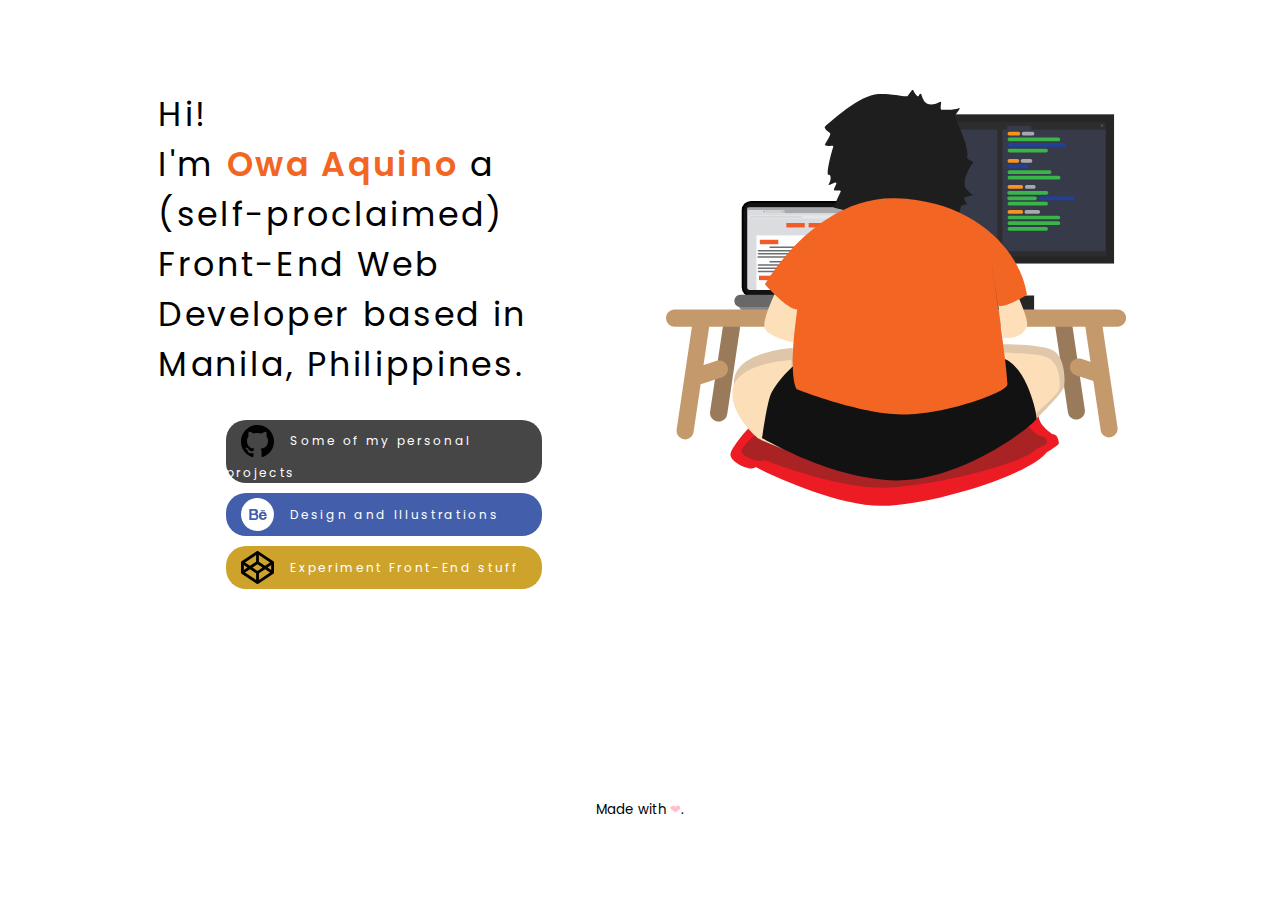
==== index.html @ d0524e73 "update styling from flexbox to grid" ====
<!DOCTYPE html>
<html>
<head>
	<meta charset="utf-8">
	<meta name="viewport" content="width=device-width, initial-scale=1">
	<title>Owa Aquino</title><meta charset="utf-8">
	<link href="https://fonts.googleapis.com/css?family=Poppins" rel="stylesheet">
	<link rel="stylesheet" href="style-grid.css">
</head>
<body>
	<div id="container">
		<div id="introduction">
			<p>Hi!</p>
				<p>I'm <span class="myName">Owa Aquino</span> a (self-proclaimed) Front-End Web Developer based in Manila, Philippines.</p>
			<div id="social">
				<a class="socialButton" href="https://www.github.com/owaaquino" target="window" style="background-color: #464647">
					<img src="img/socials/github.svg" alt="github" />
					<span>Some of my personal projects</span>				
				</a>
				<a class="socialButton" href="https://www.behance.net/owa_aquino" target="window" style="background-color: #435fab">
					<img src="img/socials/behance.svg" alt="behance" />
					<span>Design and Illustrations</span>
				</a>
				<a class="socialButton" href="https://codepen.io/owaaquino/" target="window" style="background-color: #cea32b">
					<img src="img/socials/codepen.svg" alt="codepen" />
					<span>Experiment Front-End stuff</span>
				</a>			
			</div>
		</div>
		<div id="logo">
			<img src="img/banner.svg" alt="dev mode">
		</div>
		<footer id="footer">
			<p>Made with <span class="heart">❤</span>.</p>
		</footer>
	</div>
</body>
</html>
---- style-grid.css ----
*{
	margin: 0;
	padding: 0;
	box-sizing: border-box;
}

ul, li {
	list-style: none;
}

html {
    color:black;
    font-family: sans-serif;
  }

body{
	background-color: #fff;
	font-family: 'Poppins', sans-serif;
}

#container {
	height: 100vh;
	margin-top: 30px;	
	display: grid;
	grid-template-rows: repeat(3, 1fr);
}

#introduction  {
	padding-top: 30px;
	order: 2;
}	

#introduction .myName {
	font-weight: 600;
	color: #F26522;
}

#introduction p {
	margin: 10px;
	font-size: 10pt;
}

#social {
	padding-top: 20px;
	margin: 10px;
}

.socialButton {
	display: block;
	margin: 10px auto;
	border-radius: 20px;
	width: 100%;
}

a.socialButton {
	text-decoration: none;
	color: #fff;
	font-size: 11pt;
}

.socialButton img,
.socialButton span {
	vertical-align: middle;
}

.socialButton img{
	display: inline;
	width: 33px;
	margin: 5px 10px 5px 15px;
}

.socialButton span {
	margin-right: 15px;
	font-size: 9pt;
}

#logo {
	margin: 0 auto;
	width: 55%;
	order: 1;
}

#logo img {
	display: inline-block;

}

#footer {
	font-size: 10pt;
	margin-top: 20px;
	text-align: center;
	order: 3;
}
.heart {
	color: pink;
}

@media screen and (min-width: 500px) {
	#container {
		display: grid;
		margin: 0;
		grid-template-columns: 10% 40% 40% 10%;
		grid-template-rows: 10% auto 20%;
	}

	#introduction {
		grid-column: 2/3;
		grid-row: 2/3;
	}

	#logo {
		grid-column: 3/4;
		grid-row: 2/3;
		width: 90%;
	
	}

	#introduction  {
		letter-spacing: 2pt;
		padding: 0 30px;
	}	

	#introduction p{
		font-size: 25pt;
		margin: 0;
	}

	#social {
		width: 70%;
		margin: 0 auto;
	}

	#footer {
		margin: 0;
		grid-column: 2/4;		
		grid-row: 3/4;
  	justify-self: center;
  	align-self: center;
	}
}
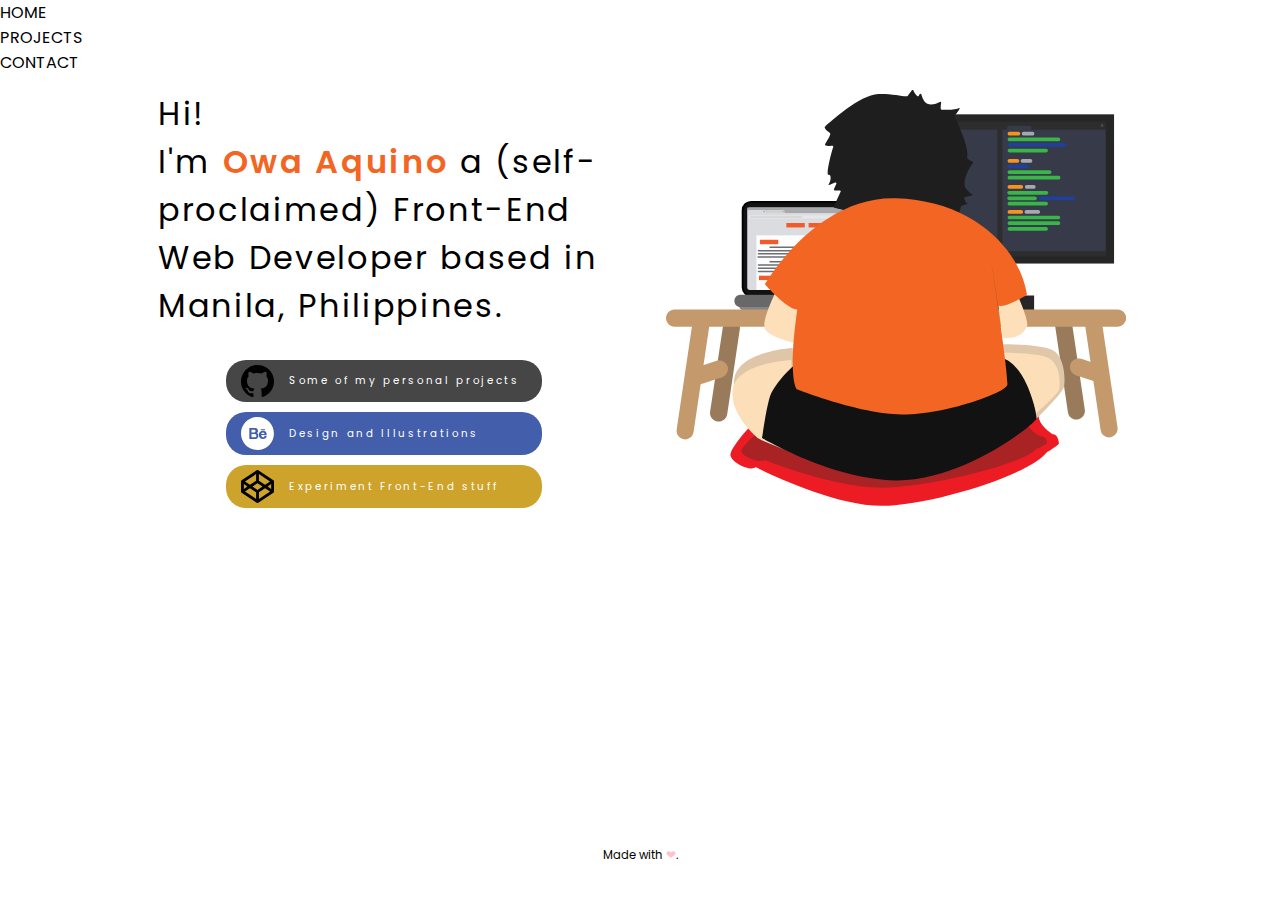
==== commit 0d393fa7: "added a project.html for my projects" ====
--- a/index.html
+++ b/index.html
@@ -3,15 +3,20 @@
 <head>
 	<meta charset="utf-8">
 	<meta name="viewport" content="width=device-width, initial-scale=1">
-	<title>Owa Aquino</title><meta charset="utf-8">
+	<title>Owa Aquino | Home</title><meta charset="utf-8">
 	<link href="https://fonts.googleapis.com/css?family=Poppins" rel="stylesheet">
 	<link rel="stylesheet" href="style-grid.css">
 </head>
 <body>
 	<div id="container">
+		<nav id="mainNav">
+			<li><a href="#">HOME</a></li>
+			<li><a href="projects.html">PROJECTS</a></li>
+			<li><a href="#">CONTACT</a></li>
+		</nav>
 		<div id="introduction">
 			<p>Hi!</p>
-				<p>I'm <span class="myName">Owa Aquino</span> a (self-proclaimed) Front-End Web Developer based in Manila, Philippines.</p>
+			<p>I'm <span class="myName">Owa Aquino</span> a (self-proclaimed) Front-End Web Developer based in Manila, Philippines.</p>
 			<div id="social">
 				<a class="socialButton" href="https://www.github.com/owaaquino" target="window" style="background-color: #464647">
 					<img src="img/socials/github.svg" alt="github" />
--- a/style-grid.css
+++ b/style-grid.css
@@ -6,6 +6,11 @@
 
 ul, li {
 	list-style: none;
+}
+
+a {
+	text-decoration: none;
+	color: inherit;
 }
 
 html {
@@ -25,6 +30,8 @@
 	grid-template-rows: repeat(3, 1fr);
 }
 
+/* HOME/INDEX PAGE */
+
 #introduction  {
 	padding-top: 30px;
 	order: 2;
@@ -56,22 +63,27 @@
 	text-decoration: none;
 	color: #fff;
 	font-size: 11pt;
+	display: grid;
+	grid-template-columns:20% auto;
 }
 
 .socialButton img,
 .socialButton span {
 	vertical-align: middle;
+	align-self: center;
 }
 
 .socialButton img{
 	display: inline;
 	width: 33px;
 	margin: 5px 10px 5px 15px;
+	grid-column: 1/2;
 }
 
 .socialButton span {
 	margin-right: 15px;
 	font-size: 9pt;
+	grid-column: 2/3;
 }
 
 #logo {
@@ -85,9 +97,20 @@
 
 }
 
+/* PROJECTS PAGE */
+
+#header {
+	grid-row-start: 1;
+}
+
+#projects {
+	grid-row-start: 2;
+}
+
+/* FOOTER */
+
 #footer {
 	font-size: 10pt;
-	margin-top: 20px;
 	text-align: center;
 	order: 3;
 }
@@ -95,33 +118,50 @@
 	color: pink;
 }
 
-@media screen and (min-width: 500px) {
+
+.one {
+		background-color: tomato;
+	}
+
+	.two {
+		background-color: steelblue;
+	}
+
+	.three {
+		background-color: tomato;
+	}
+
+	.four {
+		background-color: steelblue;
+	}
+
+	.five {
+		background-color: tomato;
+	}
+	.six {
+		background-color: steelblue;
+	}
+
+/* ============== MEDIA QUERY =====================*/
+@media screen and (min-width: 650px) {
 	#container {
 		display: grid;
 		margin: 0;
 		grid-template-columns: 10% 40% 40% 10%;
-		grid-template-rows: 10% auto 20%;
-	}
+		grid-template-rows: 10% 15% auto 10%;
+	}
+
+	/* HOME or INDEX PAGE */
 
 	#introduction {
 		grid-column: 2/3;
-		grid-row: 2/3;
-	}
-
-	#logo {
-		grid-column: 3/4;
-		grid-row: 2/3;
-		width: 90%;
-	
-	}
-
-	#introduction  {
+		grid-row: 2/4;
 		letter-spacing: 2pt;
 		padding: 0 30px;
-	}	
+	}
 
 	#introduction p{
-		font-size: 25pt;
+		font-size: 2.5vw;
 		margin: 0;
 	}
 
@@ -130,11 +170,90 @@
 		margin: 0 auto;
 	}
 
+	#social span {
+		font-size: .8vw;
+	}
+
+	#logo {
+		grid-column: 3/4;
+		grid-row: 2/4;
+		width: 90%;
+	
+	}
+
+	/* PROJECTS PAGE */
+
+	#header {
+		grid-column: 2/4;
+		grid-row: 2/3	;
+	}
+
+	#projects {
+		grid-column: 2/4;
+		grid-row: 3/4	;
+		display: grid;
+		grid-template-columns: repeat(8, 20fr);
+		grid-template-rows: repeat(4, 20fr);
+		grid-gap: 10px;
+	}
+
+	.card {
+		transition: all .2s;
+	}
+
+	.card:hover {
+		transform: scale(1.1);
+		z-index: 2;
+	}
+
+	.one {
+		grid-column: 1/3;
+		grid-row: 1/4;
+		background-color: tomato;
+	}
+
+	.two {
+		grid-column: 3/5;
+		grid-row: 1/3;
+		background-color: steelblue;
+	}
+
+	.three {
+		grid-column: 3/5;
+		grid-row: 3/5;
+		background-color: tomato;
+	}
+
+	.four {
+		grid-column: 5/7;
+		grid-row: 1/4;
+		background-color: steelblue;
+	}
+
+	.five {
+		grid-column: 5/7;
+		grid-row: 4/5;
+		background-color: tomato;
+	}
+	.six {
+		grid-column: 7/9;
+		grid-row: 2/5;
+		background-color: steelblue;
+	}
+
+	.nav {
+		grid-column: 7/9;
+		justify-self: center;
+		align-self: center;
+		font-size: 2vw;
+	}
+
 	#footer {
 		margin: 0;
 		grid-column: 2/4;		
-		grid-row: 3/4;
+		grid-row: 4/5;
   	justify-self: center;
   	align-self: center;
+  	font-size: .9vw;
 	}
 }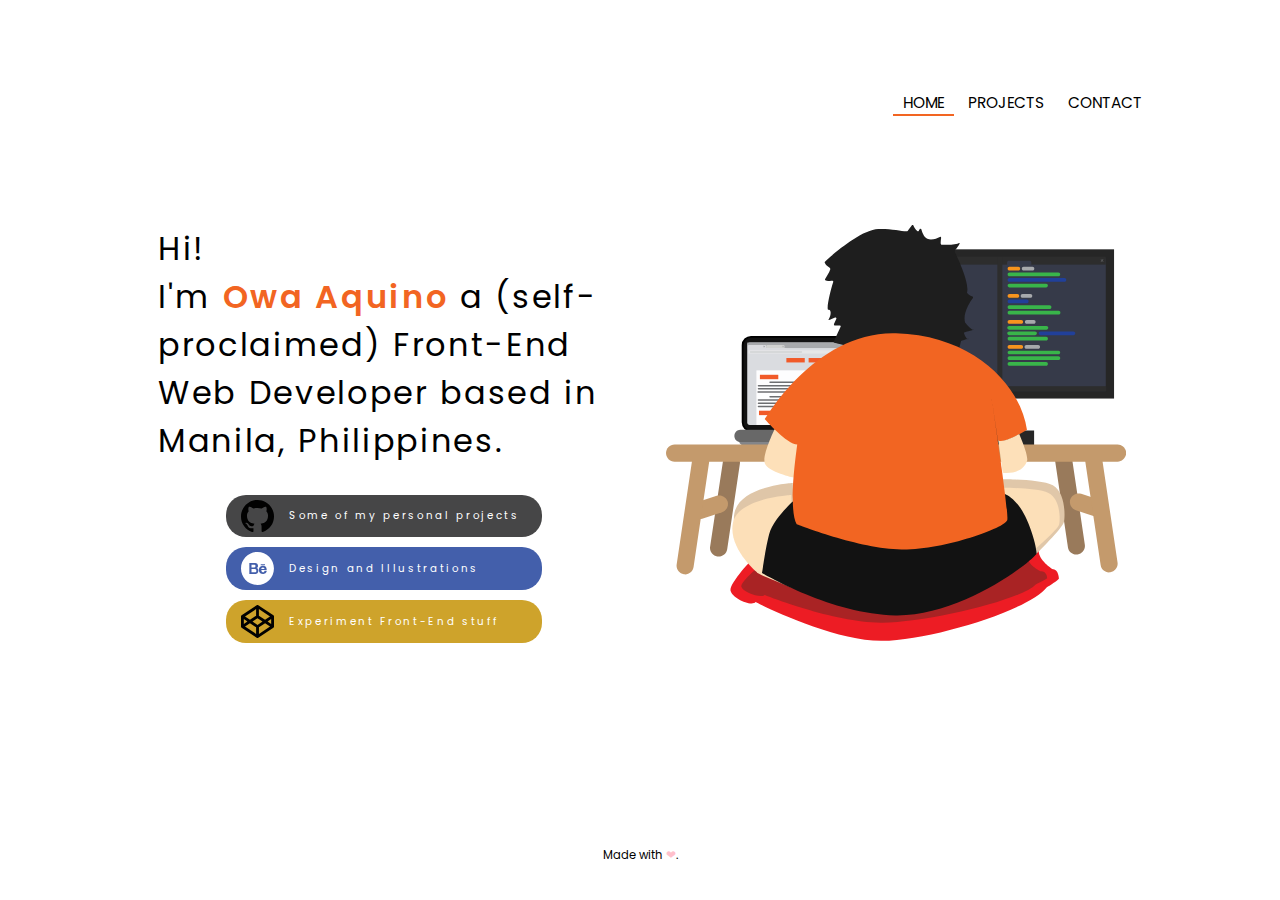
==== commit d5102ba8: "added assets for projects and some css improvement" ====
--- a/index.html
+++ b/index.html
@@ -10,7 +10,7 @@
 <body>
 	<div id="container">
 		<nav id="mainNav">
-			<li><a href="#">HOME</a></li>
+			<li class="selected"><a href="#">HOME</a></li>
 			<li><a href="projects.html">PROJECTS</a></li>
 			<li><a href="#">CONTACT</a></li>
 		</nav>
--- a/style-grid.css
+++ b/style-grid.css
@@ -6,6 +6,7 @@
 
 ul, li {
 	list-style: none;
+	display: inline-block;
 }
 
 a {
@@ -107,6 +108,18 @@
 	grid-row-start: 2;
 }
 
+.card {
+	position: relative;
+}
+
+.card_description {
+		position: absolute;
+		padding-left: 10px; padding-right: 10px; padding-bottom: 10px;
+		bottom:0;
+		left:0;
+		opacity: 1;
+}
+
 /* FOOTER */
 
 #footer {
@@ -119,30 +132,66 @@
 }
 
 
-.one {
-		background-color: tomato;
+	.one {
+		background: url('img/projects/web_sample2.jpg');
+		background-size: cover;
 	}
 
 	.two {
-		background-color: steelblue;
+		background: url('img/projects/app_sample1.jpg');
+		background-size: cover;
+		background-repeat: no-repeat;
 	}
 
 	.three {
-		background-color: tomato;
+		background: url('img/projects/app_sample2.jpg');
+		background-size: cover;
+		background-repeat: no-repeat;
 	}
 
 	.four {
-		background-color: steelblue;
+		background: url('img/projects/web_sample1.jpg');
+		background-size: cover;
+		background-repeat: no-repeat;
 	}
 
 	.five {
-		background-color: tomato;
+		background: url('img/projects/il_sample1.jpg');
+		background-size: cover;
+		background-repeat: no-repeat;
 	}
 	.six {
-		background-color: steelblue;
+		background: url('img/projects/web_sample3.jpg');
+		background-size: cover;
+		background-repeat: no-repeat;
 	}
 
 /* ============== MEDIA QUERY =====================*/
+
+@media screen and (max-width: 649px) {
+	#projects {
+		display: grid;
+		grid-template-rows: repeat(6, 1fr);
+		grid-gap: 10px;
+		margin: 10px 0;
+	}
+
+	#projects .nav {
+		display: none;
+	}
+	.card {
+		height: 300px;
+	}
+
+	.card_description {
+		color: #fff;
+		background-color:#000;
+		opacity:0.6; /* transparency */
+		filter:alpha(opacity=60); /* IE transparency */
+	}
+}
+
+
 @media screen and (min-width: 650px) {
 	#container {
 		display: grid;
@@ -151,11 +200,27 @@
 		grid-template-rows: 10% 15% auto 10%;
 	}
 
+	.selected {
+		border-bottom: solid 2px #F26522;
+	}
+
 	/* HOME or INDEX PAGE */
+
+	#mainNav {
+		grid-column: 3/4;
+		grid-row: 2/3;
+		justify-self: right;
+		align-self: top;
+	}
+
+	#mainNav li {
+		font-size: 1.2vw;
+		padding: 0 10px;
+	}
 
 	#introduction {
 		grid-column: 2/3;
-		grid-row: 2/4;
+		grid-row: 3/4;
 		letter-spacing: 2pt;
 		padding: 0 30px;
 	}
@@ -176,7 +241,7 @@
 
 	#logo {
 		grid-column: 3/4;
-		grid-row: 2/4;
+		grid-row: 3/4;
 		width: 90%;
 	
 	}
@@ -198,47 +263,63 @@
 	}
 
 	.card {
+		position: relative;
 		transition: all .2s;
-	}
+		-webkit-box-shadow: 0px 0px 14px 2px rgba(0,0,0,0.39);
+		-moz-box-shadow: 0px 0px 14px 2px rgba(0,0,0,0.39);
+		box-shadow: 0px 0px 14px 2px rgba(0,0,0,0.39);
+		filter: grayscale(100%);		
+
+	}	
 
 	.card:hover {
-		transform: scale(1.1);
+		transform: scale(1.2);
 		z-index: 2;
-	}
+		filter: grayscale(0%);		
+
+	}
+
+	.card_description {
+		opacity: 0;
+	}
+
+	.card:hover .card_description {
+		opacity: 1;
+		color: #fff;
+		background-color:#000;
+		opacity:0.6; /* transparency */
+		filter:alpha(opacity=60); /* IE transparency */
+	}
+
 
 	.one {
 		grid-column: 1/3;
 		grid-row: 1/4;
-		background-color: tomato;
 	}
 
 	.two {
 		grid-column: 3/5;
 		grid-row: 1/3;
-		background-color: steelblue;
 	}
 
 	.three {
 		grid-column: 3/5;
 		grid-row: 3/5;
-		background-color: tomato;
 	}
 
 	.four {
 		grid-column: 5/7;
 		grid-row: 1/4;
-		background-color: steelblue;
 	}
 
 	.five {
 		grid-column: 5/7;
 		grid-row: 4/5;
-		background-color: tomato;
-	}
+	}
+
 	.six {
 		grid-column: 7/9;
 		grid-row: 2/5;
-		background-color: steelblue;
 	}
 
 	.nav {
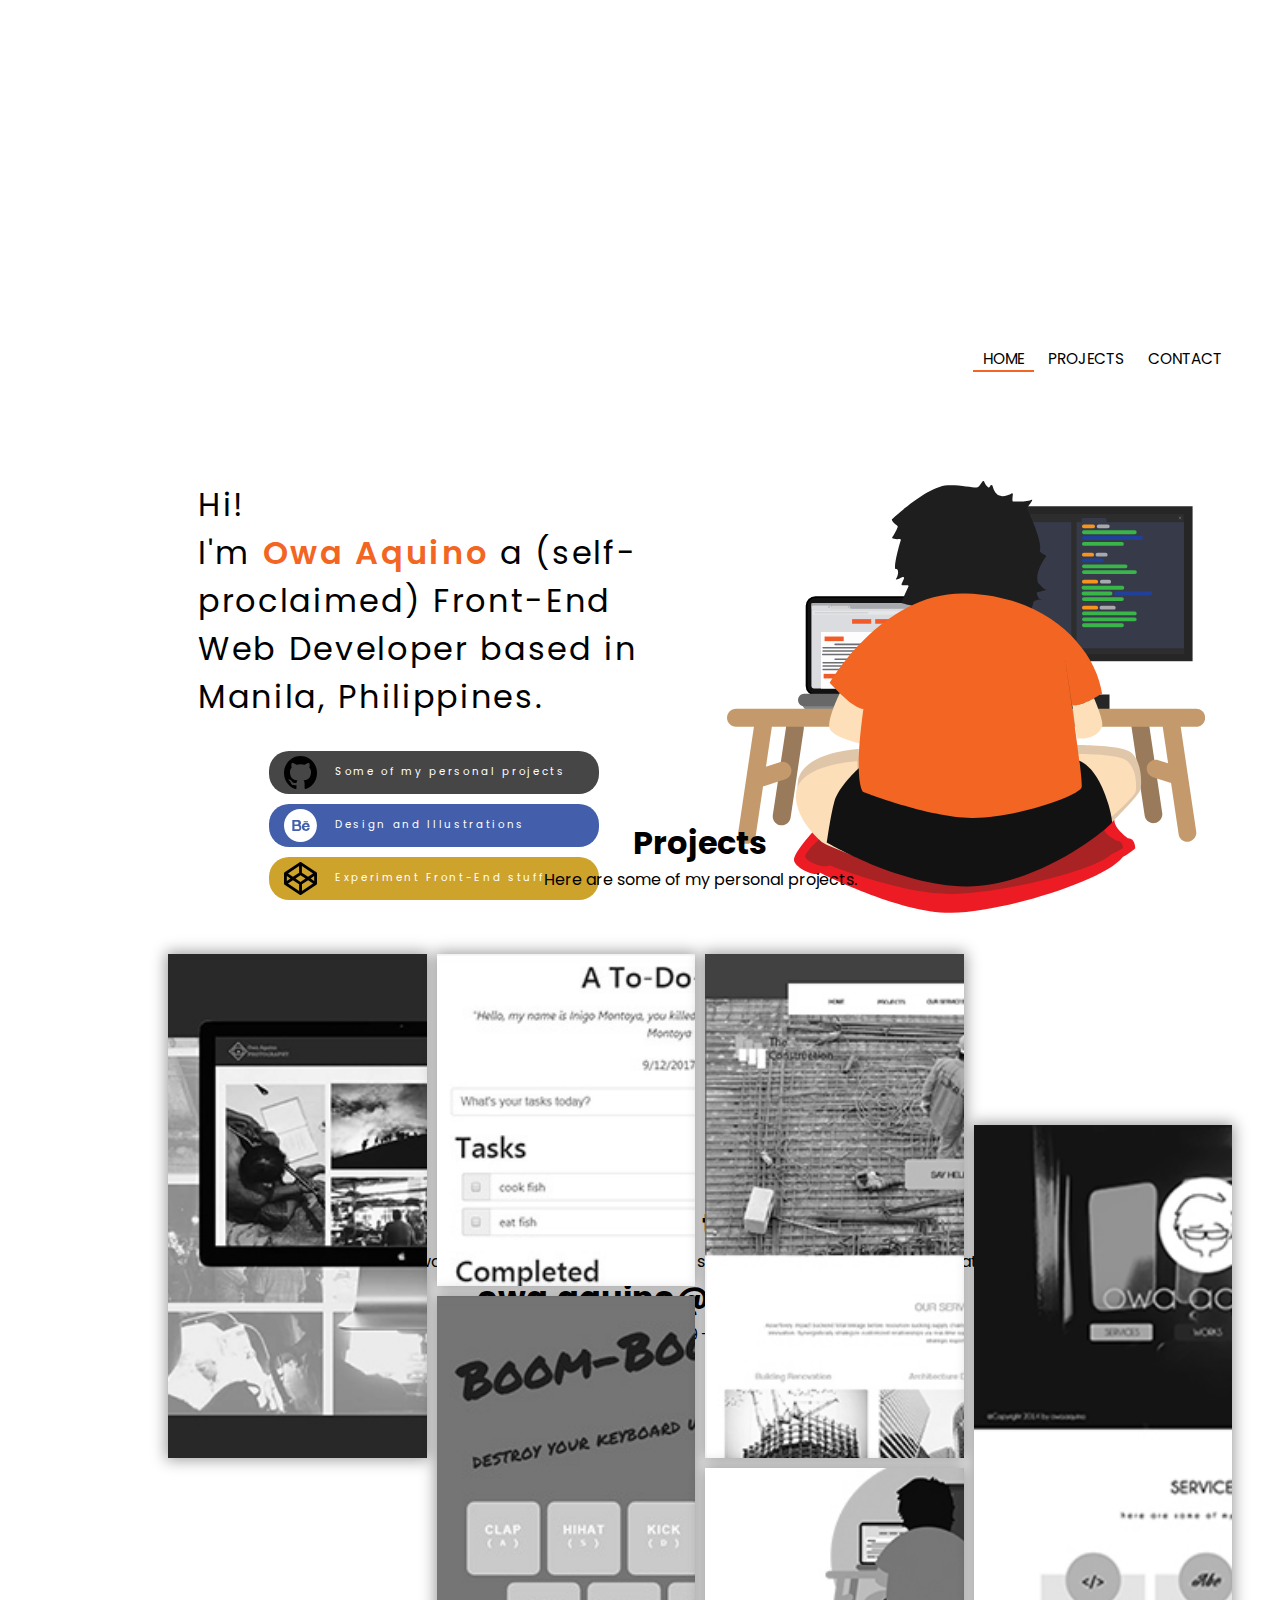
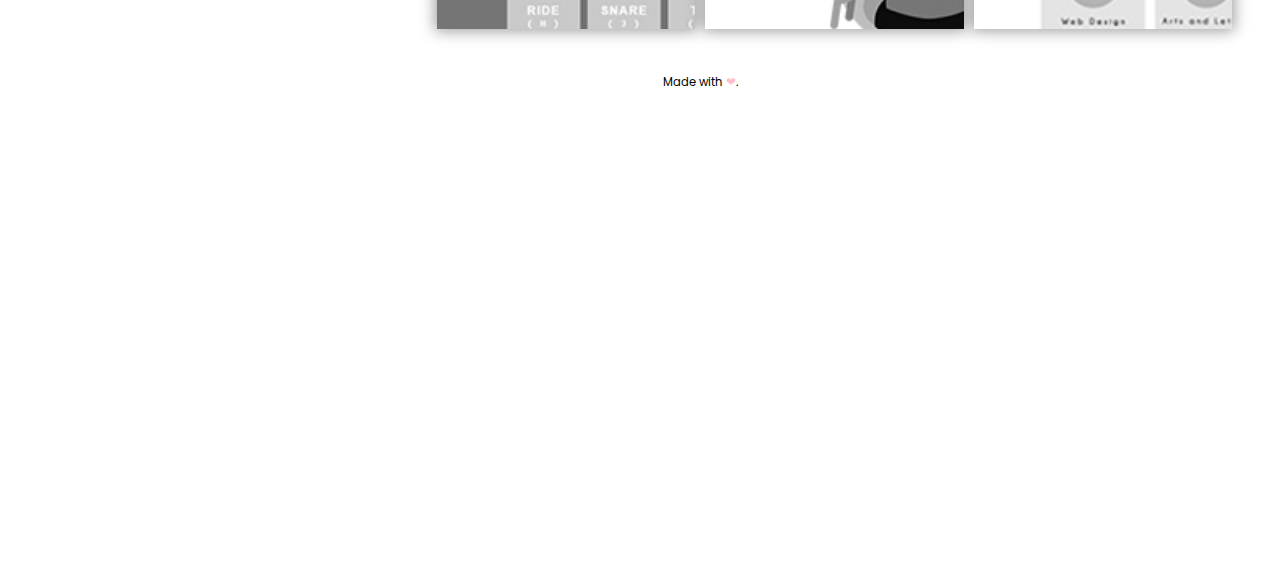
==== commit 6ed2cf3f: "remove style.css and updating site to one pager" ====
--- a/index.html
+++ b/index.html
@@ -8,11 +8,13 @@
 	<link rel="stylesheet" href="style-grid.css">
 </head>
 <body>
-	<div id="container">
+<div id="main_container">
+	
+	<div id="home_page" class="container">
 		<nav id="mainNav">
-			<li class="selected"><a href="#">HOME</a></li>
-			<li><a href="projects.html">PROJECTS</a></li>
-			<li><a href="#">CONTACT</a></li>
+			<li class="selected"><a href="#home">HOME</a></li>
+			<li><a href="#project_page">PROJECTS</a></li>
+			<li><a href="#contact_page">CONTACT</a></li>
 		</nav>
 		<div id="introduction">
 			<p>Hi!</p>
@@ -34,10 +36,124 @@
 		</div>
 		<div id="logo">
 			<img src="img/banner.svg" alt="dev mode">
+		</div> 
+	</div> <!-- END OF HOME -->
+
+	<div id="project_page" class="container">
+		<div class="header">
+			<h1>Projects</h1>
+			<p>Here are some of my personal projects.</p>
 		</div>
+		<div id="projects">
+			<li class="card one">
+				<div class="card_description">				
+					<h3>Mono-Achromatic</h3>
+					<p>A photographer portfolio web site I created using CSS-Grid as its layout.</p>
+					<ul>
+						<li>
+							<a href="" target="window">Live</a>
+						</li>
+						<li>
+							<a href="https://github.com/owaaquino/Personal-Projects/tree/master/mono-chormatic.com" target="window">Github</a>
+						</li>
+						<li>
+							<a href="https://www.behance.net/gallery/41277285/Photography-Portfolio-Web-Site-(Study)" target="window">Behance</a>
+						</li>
+					</ul>
+				</div>
+			</li>
+			<li class="card two">
+				<div class="card_description">				
+					<h3>To-Do-List App</h3>
+					<p>A to-do list app that has a local storage functionality.</p>
+					<ul>
+						<li>
+							<a href="https://to-do-list.netlify.com/" target="window">Live</a>
+						</li>
+						<li>
+							<a href="https://github.com/owaaquino/To-Do-List" target="window">Github</a>
+						</li>
+					</ul>
+				</div>
+			</li>
+			<li class="card three">
+				<div class="card_description">				
+					<h3>Boom-boom-box</h3>
+					<p>Is a drum pad simulator created with vanilla javascript</p>
+					<ul>
+						<li>
+							<a href="http://boom-boom-box.netlify.com/" target="window">Live</a>
+						</li>
+						<li>
+							<a href="https://github.com/owaaquino/Drumkit" target="window">Github</a>
+						</li>
+					</ul>
+				</div>
+			</li>
+			<li class="card four">
+				<div class="card_description" target="window">				
+					<h3>Company Web-site</h3>
+					<p>A template for a company web-site.</p>
+					<ul>
+						<li>
+							<a href="" target="window">Live</a>
+						</li>
+						<li>
+							<a href="https://github.com/owaaquino/Personal-Projects/tree/master/construction.com" target="window">Github</a>
+						</li>
+						<li>
+							<a href="https://www.behance.net/gallery/55328065/Construction-Site-(Experimental-Project)" target="window">Behance</a>
+						</li>
+					</ul>
+				</div>
+			</li>
+			<li class="card five">
+				<div class="card_description">				
+					<h3>Illustration</h3>
+					<p>Oh yeah I illustrate too using Adobe Illustration.</p>
+					<ul>
+						<li>
+							<a href="https://www.behance.net/gallery/56093457/Self-proclaimed-Front-End-Developer" target="window">Behance</a>
+						</li>
+					</ul>
+				</div>
+			</li>
+			<li class="card six">
+				<div class="card_description">				
+					<h3>Porfolio Website</h3>
+					<p>Template for a portfolio web-site. My first portfolio web site.</p>
+					<ul>
+						<li>
+							<a href="" target="window">Live</a>
+						</li>
+						<li>
+							<a href="https://github.com/owaaquino/Personal-Projects/tree/master/owaaqiuno2.com" target="window">Github</a>
+						</li>
+						<li>
+							<a href="https://www.behance.net/gallery/24318955/owaaquino-Portfolio-website-(Template)" target="window">Behance</a>
+						</li>
+					</ul>
+				</div>
+			</li>
+		</div>
+	</div> <!-- END OF PROJECTS -->
+
+	<div id="contact_page">
+		<div class="header">
+			<h1>Get in touch</h1>
+			<p>If you want help on a new web project or simply need someone to collaborate with.</p>
+		</div>
+		<div id="contact_info">
+			<h1>owa.aquino@hotmail.com</h1>
+			<p> +63 - 989 - 9542381 </p>
+		</div>
+	</div> <!-- END OF  CONTACTS-->
+
+	<div id="footer_page">	
 		<footer id="footer">
 			<p>Made with <span class="heart">❤</span>.</p>
 		</footer>
-	</div>
+	</div> <!-- END OF FOOTER-->
+</div>
 </body>
 </html>--- a/style-grid.css
+++ b/style-grid.css
@@ -24,11 +24,27 @@
 	font-family: 'Poppins', sans-serif;
 }
 
-#container {
+#main_container {
+	display: grid;
+	grid-template-rows: 10% 20% 20% 20% 20% 10%;
+}
+
+#home_page {
+	grid-row: 2/3;
+}
+#project_page {
+	grid-row: 3/4;
+}
+#contact_page {
+	grid-row: 4/5;
+}
+#footer_page {
+	grid-row: 5/6;
+}
+
+.container {
 	height: 100vh;
 	margin-top: 30px;	
-	display: grid;
-	grid-template-rows: repeat(3, 1fr);
 }
 
 /* HOME/INDEX PAGE */
@@ -98,18 +114,17 @@
 
 }
 
+	.selected {
+		border-bottom: solid 2px #F26522;
+	}
+
 /* PROJECTS PAGE */
-
-#header {
-	grid-row-start: 1;
-}
-
-#projects {
-	grid-row-start: 2;
-}
 
 .card {
 	position: relative;
+		-webkit-box-shadow: 0px 0px 14px 2px rgba(0,0,0,0.39);
+		-moz-box-shadow: 0px 0px 14px 2px rgba(0,0,0,0.39);
+		box-shadow: 0px 0px 14px 2px rgba(0,0,0,0.39);
 }
 
 .card_description {
@@ -118,6 +133,25 @@
 		bottom:0;
 		left:0;
 		opacity: 1;
+		color: #fff;
+		background-color:#000;
+		opacity:0.9; /* transparency */
+		filter:alpha(opacity=90); /* IE transparency */
+}
+
+.card_description p {
+		font-size: 9pt;
+
+}
+
+.card_description ul {
+	margin-top: 5px;
+}
+.card_description li a{
+	background-color: #F26522 ;
+	padding: 3px;
+	border-radius: 3px;
+	font-size: 8pt;
 }
 
 /* FOOTER */
@@ -169,6 +203,14 @@
 /* ============== MEDIA QUERY =====================*/
 
 @media screen and (max-width: 649px) {
+	#mainNav, #mainNav_projects {
+		margin: 0 auto;
+	}
+
+	#mainNav li, #mainNav_projects li {
+		margin: 0 10px;
+	} 
+
 	#projects {
 		display: grid;
 		grid-template-rows: repeat(6, 1fr);
@@ -176,41 +218,42 @@
 		margin: 10px 0;
 	}
 
-	#projects .nav {
-		display: none;
-	}
 	.card {
 		height: 300px;
 	}
-
-	.card_description {
-		color: #fff;
-		background-color:#000;
-		opacity:0.6; /* transparency */
-		filter:alpha(opacity=60); /* IE transparency */
-	}
 }
 
 
 @media screen and (min-width: 650px) {
-	#container {
+
+	#main_container {
+		grid-gap: 40px;
+		grid-template-columns: 10% 40% 40% 10%;
+	}
+
+	#home_page,
+	#project_page,
+	#contact_page,
+	#footer_page {
+		grid-column: 2/4;
+	}
+
+
+	.container {
 		display: grid;
 		margin: 0;
-		grid-template-columns: 10% 40% 40% 10%;
-		grid-template-rows: 10% 15% auto 10%;
-	}
-
-	.selected {
-		border-bottom: solid 2px #F26522;
+		grid-template-columns: 50% 50%;
+		grid-template-rows: 10% 15% auto;
 	}
 
 	/* HOME or INDEX PAGE */
 
 	#mainNav {
-		grid-column: 3/4;
+		grid-column: 2/3;
 		grid-row: 2/3;
 		justify-self: right;
 		align-self: top;
+
 	}
 
 	#mainNav li {
@@ -219,7 +262,7 @@
 	}
 
 	#introduction {
-		grid-column: 2/3;
+		grid-column: 1/2;
 		grid-row: 3/4;
 		letter-spacing: 2pt;
 		padding: 0 30px;
@@ -240,43 +283,53 @@
 	}
 
 	#logo {
-		grid-column: 3/4;
+		grid-column: 2/4;
 		grid-row: 3/4;
 		width: 90%;
-	
 	}
 
 	/* PROJECTS PAGE */
 
-	#header {
-		grid-column: 2/4;
-		grid-row: 2/3	;
+	.header {
+		grid-column: 1/3;
+		grid-row: 2/3;
+		justify-self: center;
+		text-align: center;
 	}
 
 	#projects {
-		grid-column: 2/4;
-		grid-row: 3/4	;
 		display: grid;
 		grid-template-columns: repeat(8, 20fr);
-		grid-template-rows: repeat(4, 20fr);
 		grid-gap: 10px;
-	}
+		grid-column: 1/3;
+		grid-row: 3/4;
+	}
+	
+	.nav a {
+			background-color: #F26522;
+			color: #fff;
+			border-radius: 5px;
+			padding: 8px 30px;
+		}
+
+	.nav {
+		transition: .6s all;
+	}
+
+	.nav:hover {
+			transform: scale(1.1);
+		}
 
 	.card {
 		position: relative;
 		transition: all .2s;
-		-webkit-box-shadow: 0px 0px 14px 2px rgba(0,0,0,0.39);
-		-moz-box-shadow: 0px 0px 14px 2px rgba(0,0,0,0.39);
-		box-shadow: 0px 0px 14px 2px rgba(0,0,0,0.39);
 		filter: grayscale(100%);		
-
 	}	
 
 	.card:hover {
 		transform: scale(1.2);
 		z-index: 2;
 		filter: grayscale(0%);		
-
 	}
 
 	.card_description {
@@ -284,13 +337,8 @@
 	}
 
 	.card:hover .card_description {
-		opacity: 1;
-		color: #fff;
-		background-color:#000;
-		opacity:0.6; /* transparency */
-		filter:alpha(opacity=60); /* IE transparency */
-	}
-
+		opacity: .9;
+	}
 
 	.one {
 		grid-column: 1/3;
@@ -329,10 +377,19 @@
 		font-size: 2vw;
 	}
 
+	/* CONTACTS */
+
+	#contact_info {
+		grid-column: 2/4;
+		grid-row: 3/4;
+		justify-self: center;
+		text-align: center;
+	}
+
 	#footer {
 		margin: 0;
 		grid-column: 2/4;		
-		grid-row: 4/5;
+		grid-row: 1/2;
   	justify-self: center;
   	align-self: center;
   	font-size: .9vw;
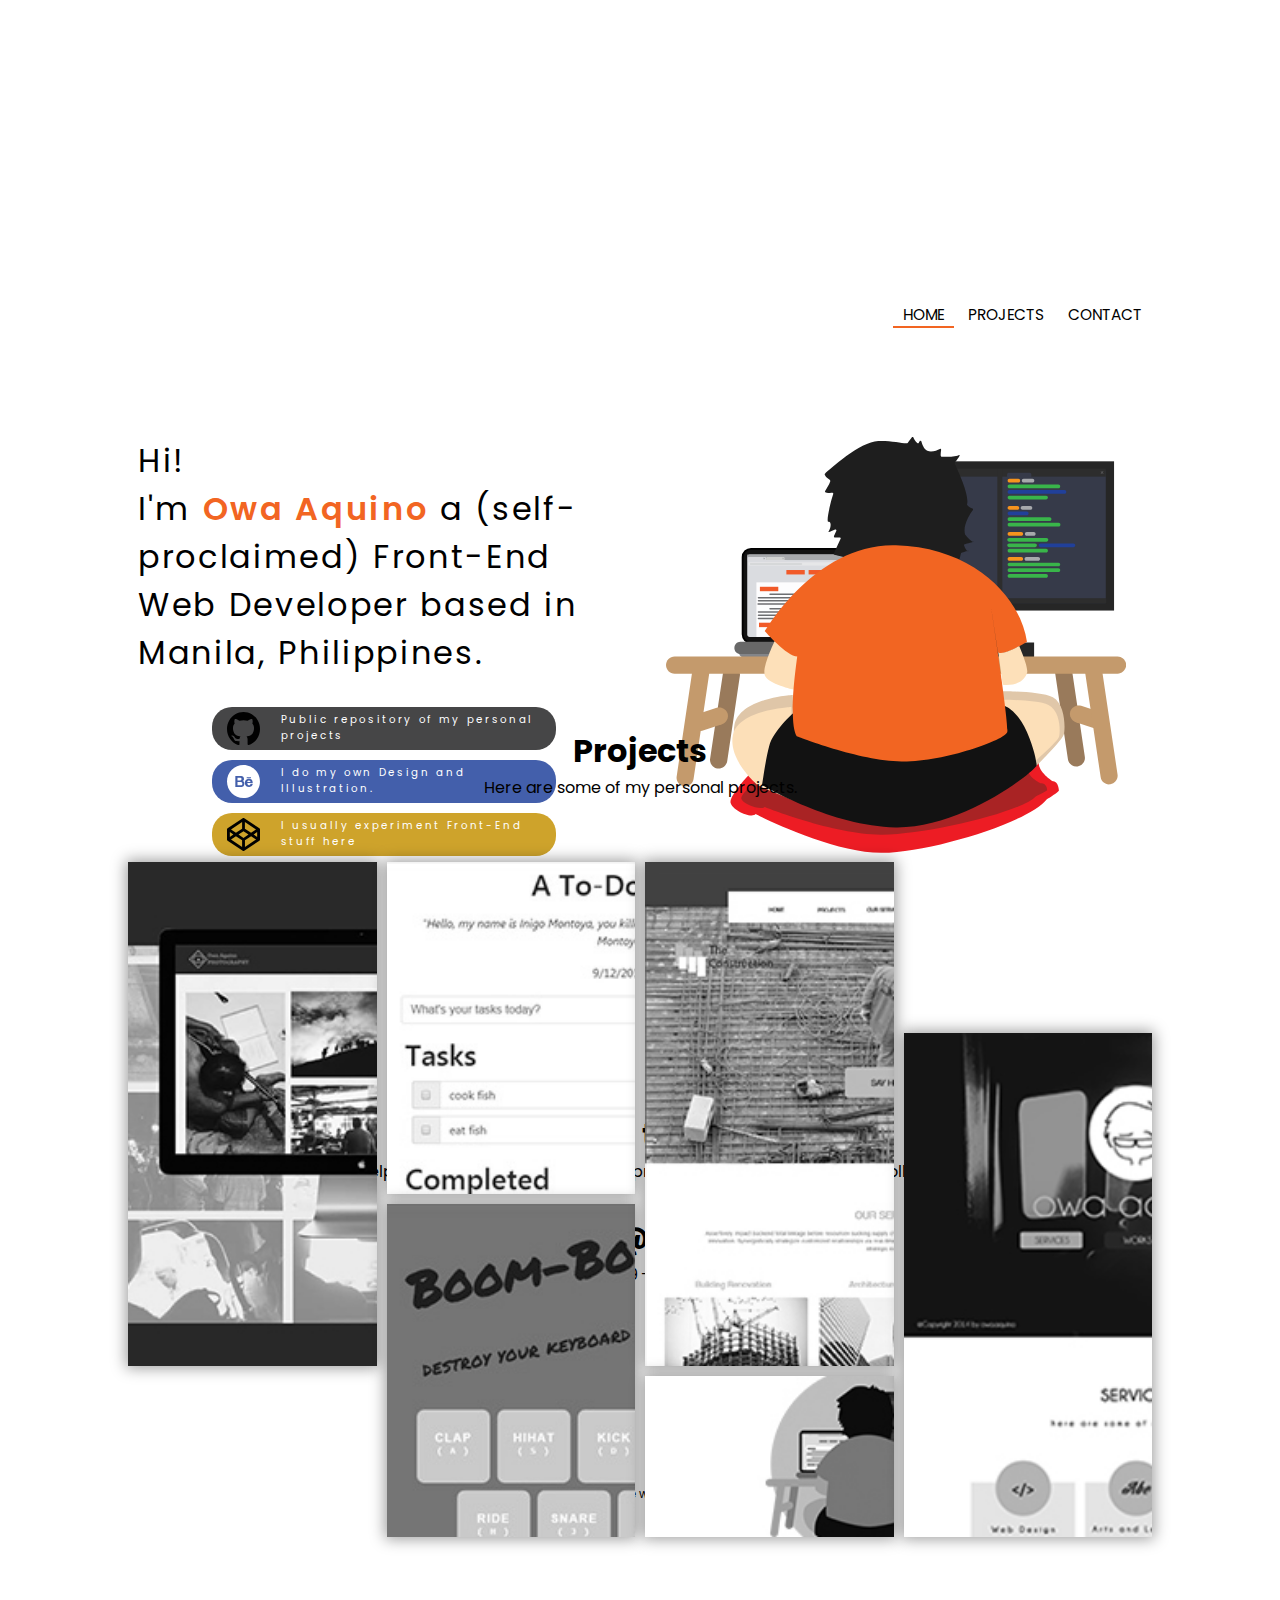
==== commit 03d27336: "some html and css update" ====
--- a/index.html
+++ b/index.html
@@ -22,15 +22,15 @@
 			<div id="social">
 				<a class="socialButton" href="https://www.github.com/owaaquino" target="window" style="background-color: #464647">
 					<img src="img/socials/github.svg" alt="github" />
-					<span>Some of my personal projects</span>				
+					<span>Public repository of my personal projects</span>				
 				</a>
 				<a class="socialButton" href="https://www.behance.net/owa_aquino" target="window" style="background-color: #435fab">
 					<img src="img/socials/behance.svg" alt="behance" />
-					<span>Design and Illustrations</span>
+					<span>I do my own Design and Illustration.</span>
 				</a>
 				<a class="socialButton" href="https://codepen.io/owaaquino/" target="window" style="background-color: #cea32b">
 					<img src="img/socials/codepen.svg" alt="codepen" />
-					<span>Experiment Front-End stuff</span>
+					<span>I usually experiment Front-End stuff here</span>
 				</a>			
 			</div>
 		</div>
@@ -48,7 +48,7 @@
 			<li class="card one">
 				<div class="card_description">				
 					<h3>Mono-Achromatic</h3>
-					<p>A photographer portfolio web site I created using CSS-Grid as its layout.</p>
+					<p>A photo gallery website.</p>
 					<ul>
 						<li>
 							<a href="" target="window">Live</a>
@@ -92,8 +92,8 @@
 			</li>
 			<li class="card four">
 				<div class="card_description" target="window">				
-					<h3>Company Web-site</h3>
-					<p>A template for a company web-site.</p>
+					<h3>Company Website</h3>
+					<p>A template for a company website.</p>
 					<ul>
 						<li>
 							<a href="" target="window">Live</a>
@@ -141,7 +141,7 @@
 	<div id="contact_page">
 		<div class="header">
 			<h1>Get in touch</h1>
-			<p>If you want help on a new web project or simply need someone to collaborate with.</p>
+			<p>If you want help setting up your personal web project or needed someone to collaborate with.</p>
 		</div>
 		<div id="contact_info">
 			<h1>owa.aquino@hotmail.com</h1>
--- a/style-grid.css
+++ b/style-grid.css
@@ -227,7 +227,6 @@
 @media screen and (min-width: 650px) {
 
 	#main_container {
-		grid-gap: 40px;
 		grid-template-columns: 10% 40% 40% 10%;
 	}
 
@@ -265,7 +264,7 @@
 		grid-column: 1/2;
 		grid-row: 3/4;
 		letter-spacing: 2pt;
-		padding: 0 30px;
+		padding: 0 10px;
 	}
 
 	#introduction p{
@@ -379,12 +378,19 @@
 
 	/* CONTACTS */
 
+	#contact_page {
+		padding: 50px 0;
+	}
+
 	#contact_info {
+		padding: 30px;
 		grid-column: 2/4;
 		grid-row: 3/4;
 		justify-self: center;
 		text-align: center;
 	}
+
+	/* FOOTER */
 
 	#footer {
 		margin: 0;
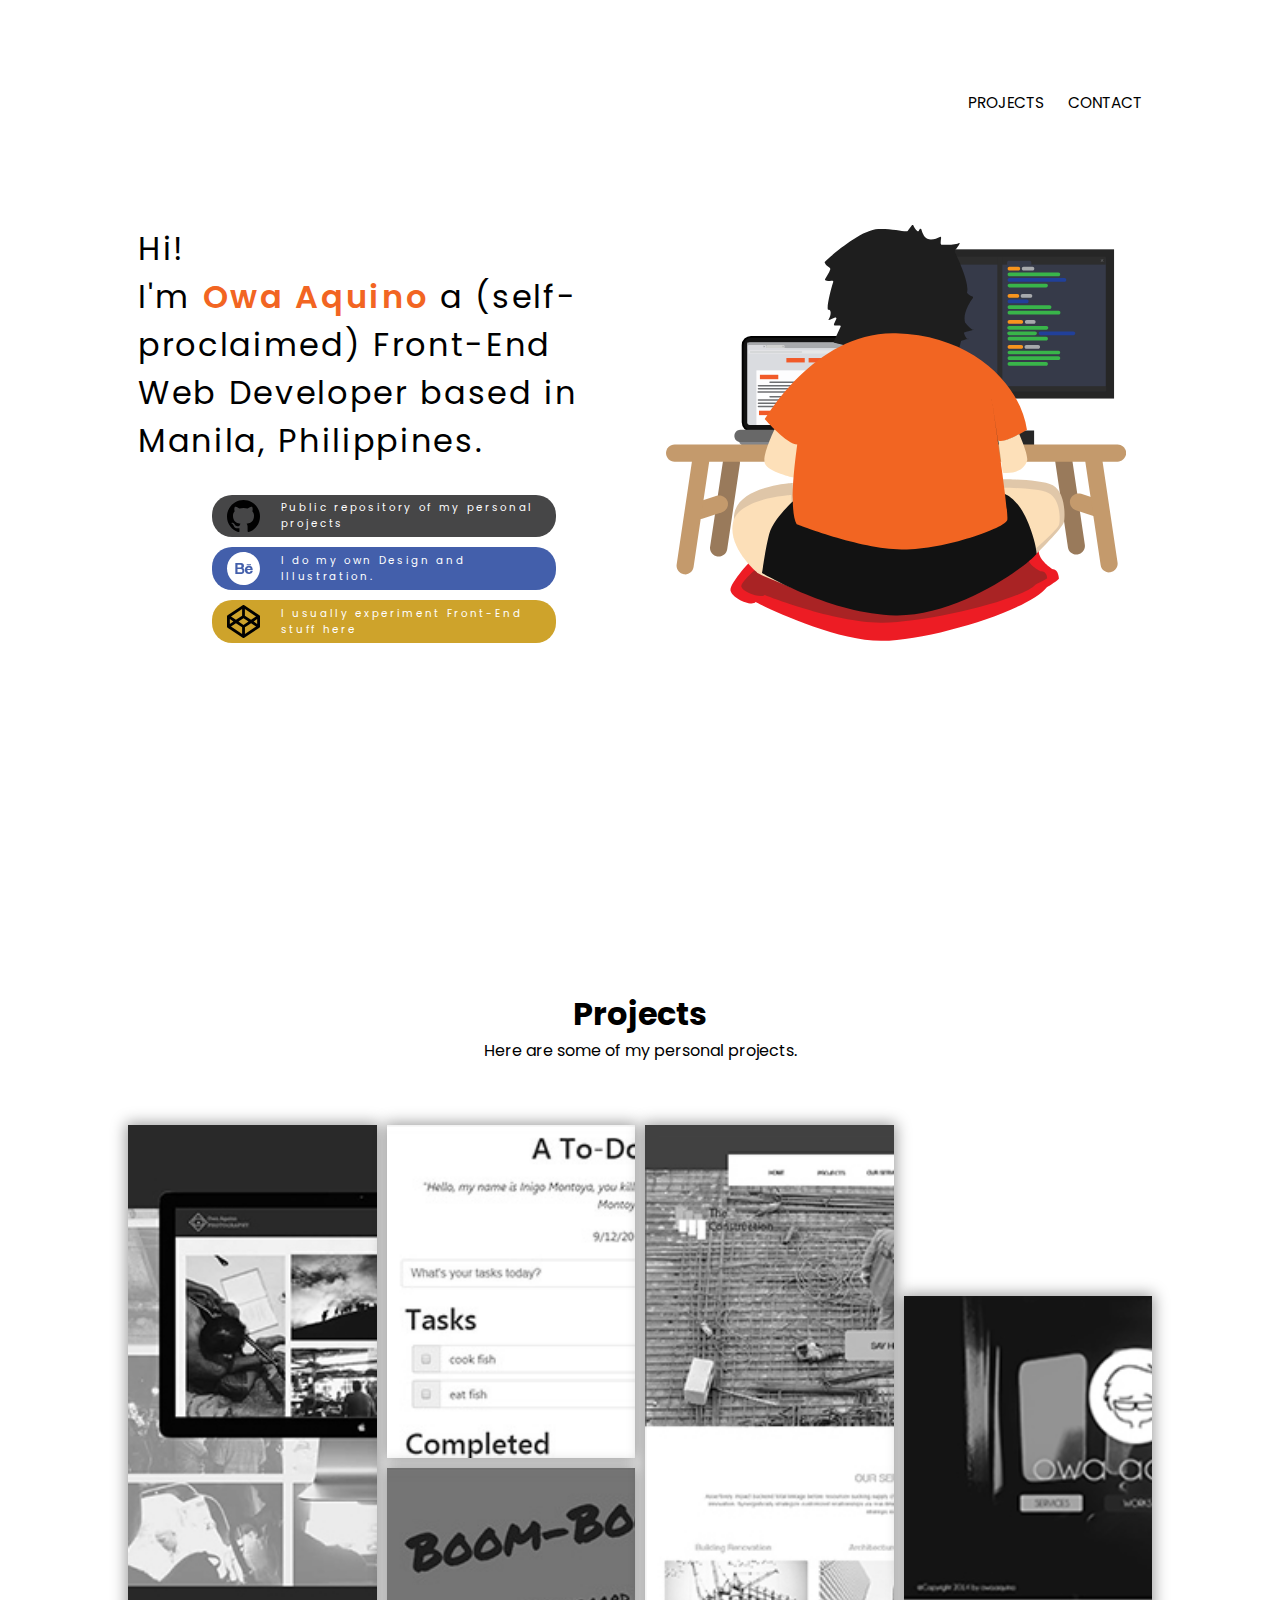
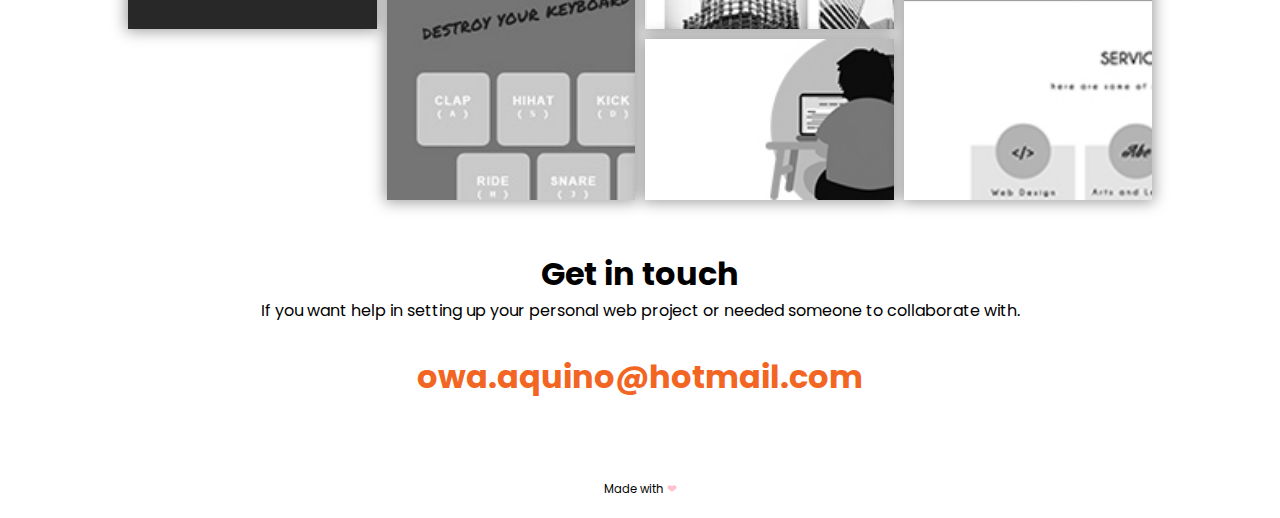
==== commit fc2d4747: "update on my site" ====
--- a/index.html
+++ b/index.html
@@ -3,7 +3,7 @@
 <head>
 	<meta charset="utf-8">
 	<meta name="viewport" content="width=device-width, initial-scale=1">
-	<title>Owa Aquino | Home</title><meta charset="utf-8">
+	<title>Owa Aquino | Front-End Developer</title><meta charset="utf-8">
 	<link href="https://fonts.googleapis.com/css?family=Poppins" rel="stylesheet">
 	<link rel="stylesheet" href="style-grid.css">
 </head>
@@ -12,7 +12,6 @@
 	
 	<div id="home_page" class="container">
 		<nav id="mainNav">
-			<li class="selected"><a href="#home">HOME</a></li>
 			<li><a href="#project_page">PROJECTS</a></li>
 			<li><a href="#contact_page">CONTACT</a></li>
 		</nav>
@@ -39,13 +38,13 @@
 		</div> 
 	</div> <!-- END OF HOME -->
 
-	<div id="project_page" class="container">
+	<div id="project_page" class="container" >
 		<div class="header">
 			<h1>Projects</h1>
 			<p>Here are some of my personal projects.</p>
 		</div>
 		<div id="projects">
-			<li class="card one">
+			<div class="card one">
 				<div class="card_description">				
 					<h3>Mono-Achromatic</h3>
 					<p>A photo gallery website.</p>
@@ -61,11 +60,11 @@
 						</li>
 					</ul>
 				</div>
-			</li>
-			<li class="card two">
+			</div>
+			<div class="card two">
 				<div class="card_description">				
 					<h3>To-Do-List App</h3>
-					<p>A to-do list app that has a local storage functionality.</p>
+					<p>A to-do list app a local storage functionality.</p>
 					<ul>
 						<li>
 							<a href="https://to-do-list.netlify.com/" target="window">Live</a>
@@ -75,8 +74,8 @@
 						</li>
 					</ul>
 				</div>
-			</li>
-			<li class="card three">
+			</div>
+			<div class="card three">
 				<div class="card_description">				
 					<h3>Boom-boom-box</h3>
 					<p>Is a drum pad simulator created with vanilla javascript</p>
@@ -89,8 +88,8 @@
 						</li>
 					</ul>
 				</div>
-			</li>
-			<li class="card four">
+			</div>
+			<div class="card four">
 				<div class="card_description" target="window">				
 					<h3>Company Website</h3>
 					<p>A template for a company website.</p>
@@ -106,22 +105,22 @@
 						</li>
 					</ul>
 				</div>
-			</li>
-			<li class="card five">
+			</div>
+			<div class="card five">
 				<div class="card_description">				
-					<h3>Illustration</h3>
-					<p>Oh yeah I illustrate too using Adobe Illustration.</p>
+					<h3>Banner Illustration</h3>
+					<p>Illustration of my website banner.</p>
 					<ul>
 						<li>
 							<a href="https://www.behance.net/gallery/56093457/Self-proclaimed-Front-End-Developer" target="window">Behance</a>
 						</li>
 					</ul>
 				</div>
-			</li>
-			<li class="card six">
+			</div>
+			<div class="card six">
 				<div class="card_description">				
 					<h3>Porfolio Website</h3>
-					<p>Template for a portfolio web-site. My first portfolio web site.</p>
+					<p>Template for a portfolio wesite.</p>
 					<ul>
 						<li>
 							<a href="" target="window">Live</a>
@@ -134,24 +133,27 @@
 						</li>
 					</ul>
 				</div>
-			</li>
+			</div>
 		</div>
+
 	</div> <!-- END OF PROJECTS -->
+
+
 
 	<div id="contact_page">
 		<div class="header">
 			<h1>Get in touch</h1>
-			<p>If you want help setting up your personal web project or needed someone to collaborate with.</p>
+			<p>If you want help in setting up your personal web project or needed someone to collaborate with.</p>
 		</div>
 		<div id="contact_info">
 			<h1>owa.aquino@hotmail.com</h1>
-			<p> +63 - 989 - 9542381 </p>
+			<!-- <p> +63 - 989 - 9542381 </p> -->
 		</div>
 	</div> <!-- END OF  CONTACTS-->
 
 	<div id="footer_page">	
 		<footer id="footer">
-			<p>Made with <span class="heart">❤</span>.</p>
+			<p>Made with <span class="heart">❤</span></p>
 		</footer>
 	</div> <!-- END OF FOOTER-->
 </div>
--- a/style-grid.css
+++ b/style-grid.css
@@ -1,23 +1,32 @@
+/*
+ Notes to self:
+ - you have added a new div for the project_mobile for mobile devices.
+ - so you hide the projects and vice versa if on mobile devices
+ - I can use the window.media chenes for adding .container to the project page if certain width is met see https://www.sitepoint.com/javascript-media-queries/
+ - So basically we need to create a js to add and remove class 'container' to the project div
+*/
+
+
 *{
+	box-sizing: border-box;
 	margin: 0;
 	padding: 0;
-	box-sizing: border-box;
 }
 
 ul, li {
+	display: inline-block;
 	list-style: none;
-	display: inline-block;
 }
 
 a {
+	color: inherit;
 	text-decoration: none;
-	color: inherit;
 }
 
 html {
-    color:black;
-    font-family: sans-serif;
-  }
+  color:black;
+  font-family: sans-serif;
+}
 
 body{
 	background-color: #fff;
@@ -25,29 +34,28 @@
 }
 
 #main_container {
+	height: 100vh;
 	display: grid;
-	grid-template-rows: 10% 20% 20% 20% 20% 10%;
-}
-
-#home_page {
-	grid-row: 2/3;
-}
-#project_page {
-	grid-row: 3/4;
-}
-#contact_page {
-	grid-row: 4/5;
-}
-#footer_page {
-	grid-row: 5/6;
+	grid-template-rows: 1fr 1050px 1fr 1fr;
+	grid-template-areas:
+	"home"
+	"projects"
+	"contact"
+	"footer";
 }
 
 .container {
 	height: 100vh;
-	margin-top: 30px;	
+	margin-top: 10px;	
+	display: grid;
+	grid-template-rows: repeat(3, 1fr);
 }
 
 /* HOME/INDEX PAGE */
+
+#home_page {
+	grid-area: home;
+}
 
 #introduction  {
 	padding-top: 30px;
@@ -55,93 +63,98 @@
 }	
 
 #introduction .myName {
+	color: #F26522;
 	font-weight: 600;
-	color: #F26522;
 }
 
 #introduction p {
+	font-size: 10pt;
 	margin: 10px;
-	font-size: 10pt;
 }
 
 #social {
+	order: 3;
+	margin: 10px;
 	padding-top: 20px;
-	margin: 10px;
 }
 
 .socialButton {
+	border-radius: 20px;
 	display: block;
 	margin: 10px auto;
-	border-radius: 20px;
 	width: 100%;
 }
 
 a.socialButton {
-	text-decoration: none;
+	display: grid;
 	color: #fff;
 	font-size: 11pt;
-	display: grid;
 	grid-template-columns:20% auto;
+	text-decoration: none;
 }
 
 .socialButton img,
 .socialButton span {
+	align-self: center;
 	vertical-align: middle;
-	align-self: center;
 }
 
 .socialButton img{
 	display: inline;
+	grid-column: 1/2;
+	margin: 5px 10px 5px 15px;
 	width: 33px;
-	margin: 5px 10px 5px 15px;
-	grid-column: 1/2;
 }
 
 .socialButton span {
-	margin-right: 15px;
 	font-size: 9pt;
 	grid-column: 2/3;
+	margin-right: 15px;
 }
 
 #logo {
 	margin: 0 auto;
+	order: 1;
 	width: 55%;
-	order: 1;
 }
 
 #logo img {
 	display: inline-block;
-
-}
-
-	.selected {
-		border-bottom: solid 2px #F26522;
-	}
+}
+
 
 /* PROJECTS PAGE */
 
+#project_page {
+	grid-area: projects;
+}
+
+#projects {
+	display: grid;
+}
+
 .card {
+	box-shadow: 0px 0px 14px 2px rgba(0,0,0,0.39);
+	-moz-box-shadow: 0px 0px 14px 2px rgba(0,0,0,0.39);
 	position: relative;
-		-webkit-box-shadow: 0px 0px 14px 2px rgba(0,0,0,0.39);
-		-moz-box-shadow: 0px 0px 14px 2px rgba(0,0,0,0.39);
-		box-shadow: 0px 0px 14px 2px rgba(0,0,0,0.39);
+	-webkit-box-shadow: 0px 0px 14px 2px rgba(0,0,0,0.39);
 }
 
 .card_description {
-		position: absolute;
-		padding-left: 10px; padding-right: 10px; padding-bottom: 10px;
-		bottom:0;
-		left:0;
-		opacity: 1;
-		color: #fff;
-		background-color:#000;
-		opacity:0.9; /* transparency */
-		filter:alpha(opacity=90); /* IE transparency */
+	background-color:#000;
+	bottom:0;
+	color: #fff;
+	filter:alpha(opacity=90); 
+	width: 100%;
+	left:0;
+	opacity: 1;
+	opacity:0.9; 
+	padding: 10px;
+	position: absolute;
 }
 
 .card_description p {
-		font-size: 9pt;
-
+	font-size: 9pt;
 }
 
 .card_description ul {
@@ -149,85 +162,128 @@
 }
 .card_description li a{
 	background-color: #F26522 ;
-	padding: 3px;
 	border-radius: 3px;
 	font-size: 8pt;
+	padding: 3px;
+}
+
+.one {
+	background: url('img/projects/web_sample2.jpg');
+	background-size: cover;
+	background-repeat: no-repeat;
+}
+
+.two {
+	background: url('img/projects/app_sample1.jpg');
+	background-size: cover;
+	background-repeat: no-repeat;
+}
+
+.three {
+	background: url('img/projects/app_sample2.jpg');
+	background-size: cover;
+	background-repeat: no-repeat;
+
+}
+
+.four {
+	background: url('img/projects/web_sample1.jpg');
+	background-size: cover;
+	background-repeat: no-repeat;
+}
+
+.five {
+	background: url('img/projects/il_sample1.jpg');
+	background-size: cover;
+	background-repeat: no-repeat;
+}
+.six {
+	background: url('img/projects/web_sample3.jpg');
+	background-size: cover;
+	background-repeat: no-repeat;
+}
+
+/* CONTACTS */
+
+#contact_page {
+	grid-area: contact;
+}
+
+#contact_info h1 {
+	color: #F26522;
 }
 
 /* FOOTER */
+
+#footer_page {
+	grid-area: footer;
+}
 
 #footer {
 	font-size: 10pt;
 	text-align: center;
-	order: 3;
-}
+	padding-bottom: 20px;
+}
+
 .heart {
 	color: pink;
 }
 
-
-	.one {
-		background: url('img/projects/web_sample2.jpg');
-		background-size: cover;
-	}
-
-	.two {
-		background: url('img/projects/app_sample1.jpg');
-		background-size: cover;
-		background-repeat: no-repeat;
-	}
-
-	.three {
-		background: url('img/projects/app_sample2.jpg');
-		background-size: cover;
-		background-repeat: no-repeat;
-	}
-
-	.four {
-		background: url('img/projects/web_sample1.jpg');
-		background-size: cover;
-		background-repeat: no-repeat;
-	}
-
-	.five {
-		background: url('img/projects/il_sample1.jpg');
-		background-size: cover;
-		background-repeat: no-repeat;
-	}
-	.six {
-		background: url('img/projects/web_sample3.jpg');
-		background-size: cover;
-		background-repeat: no-repeat;
-	}
+.three, .five, .six {
+	display: none;
+}
+
 
 /* ============== MEDIA QUERY =====================*/
 
 @media screen and (max-width: 649px) {
-	#mainNav, #mainNav_projects {
-		margin: 0 auto;
-	}
-
-	#mainNav li, #mainNav_projects li {
-		margin: 0 10px;
-	} 
-
-	#projects {
+
+	* {
+		font-size: 12pt;
+	}
+
+	.header {
+		padding-top: 10px;
+		text-align: center;
+
+	}
+
+	.header p {
+		padding: 0 10px;
+		letter-spacing: 1px;
+	}
+
+	#mainNav {
+		display: none;
+	}
+
+	#logo {
+		padding-top: 30px;
+	}
+
+	.card {
+		font-size: 12pt;
+		height: 300px;
+		max-width: 100%;
+		margin: 5px 3px;
+	}
+
+	#contact_info {
+		text-align: center;
+		margin: 20px 0;
+	}
+
+	#footer p{
+		font-size: 9pt;
+	}
+}
+
+@media screen and (min-width: 650px) {
+
+	#main_container {
 		display: grid;
-		grid-template-rows: repeat(6, 1fr);
-		grid-gap: 10px;
-		margin: 10px 0;
-	}
-
-	.card {
-		height: 300px;
-	}
-}
-
-
-@media screen and (min-width: 650px) {
-
-	#main_container {
 		grid-template-columns: 10% 40% 40% 10%;
+		grid-template-rows: 1fr auto 1fr 1fr;
 	}
 
 	#home_page,
@@ -240,18 +296,18 @@
 
 	.container {
 		display: grid;
-		margin: 0;
 		grid-template-columns: 50% 50%;
 		grid-template-rows: 10% 15% auto;
+		margin: 0;
 	}
 
 	/* HOME or INDEX PAGE */
 
 	#mainNav {
+		align-self: top;
 		grid-column: 2/3;
 		grid-row: 2/3;
 		justify-self: right;
-		align-self: top;
 
 	}
 
@@ -259,6 +315,9 @@
 		font-size: 1.2vw;
 		padding: 0 10px;
 	}
+		#mainNav li:hover {
+			border-bottom: solid 2px #F26522;
+		}
 
 	#introduction {
 		grid-column: 1/2;
@@ -273,8 +332,8 @@
 	}
 
 	#social {
+		margin: 0 auto;
 		width: 70%;
-		margin: 0 auto;
 	}
 
 	#social span {
@@ -303,32 +362,21 @@
 		grid-column: 1/3;
 		grid-row: 3/4;
 	}
-	
-	.nav a {
-			background-color: #F26522;
-			color: #fff;
-			border-radius: 5px;
-			padding: 8px 30px;
-		}
-
-	.nav {
-		transition: .6s all;
-	}
-
-	.nav:hover {
-			transform: scale(1.1);
-		}
+
+	#projects_mobile {
+		display: none;
+	}
 
 	.card {
+		filter: grayscale(100%);		
 		position: relative;
 		transition: all .2s;
-		filter: grayscale(100%);		
 	}	
 
 	.card:hover {
+		filter: grayscale(0%);	
 		transform: scale(1.2);
 		z-index: 2;
-		filter: grayscale(0%);		
 	}
 
 	.card_description {
@@ -337,6 +385,10 @@
 
 	.card:hover .card_description {
 		opacity: .9;
+	}
+
+	.three, .five, .six {
+		display: block;
 	}
 
 	.one {
@@ -370,10 +422,10 @@
 	}
 
 	.nav {
+		align-self: center;
+		font-size: 2vw;
 		grid-column: 7/9;
 		justify-self: center;
-		align-self: center;
-		font-size: 2vw;
 	}
 
 	/* CONTACTS */
@@ -383,21 +435,22 @@
 	}
 
 	#contact_info {
-		padding: 30px;
 		grid-column: 2/4;
 		grid-row: 3/4;
 		justify-self: center;
+		padding: 30px;
 		text-align: center;
 	}
 
 	/* FOOTER */
 
 	#footer {
-		margin: 0;
+  	align-self: center;
+  	font-size: .9vw;
 		grid-column: 2/4;		
 		grid-row: 1/2;
   	justify-self: center;
-  	align-self: center;
-  	font-size: .9vw;
-	}
+		margin: 0;
+	}
+
 }